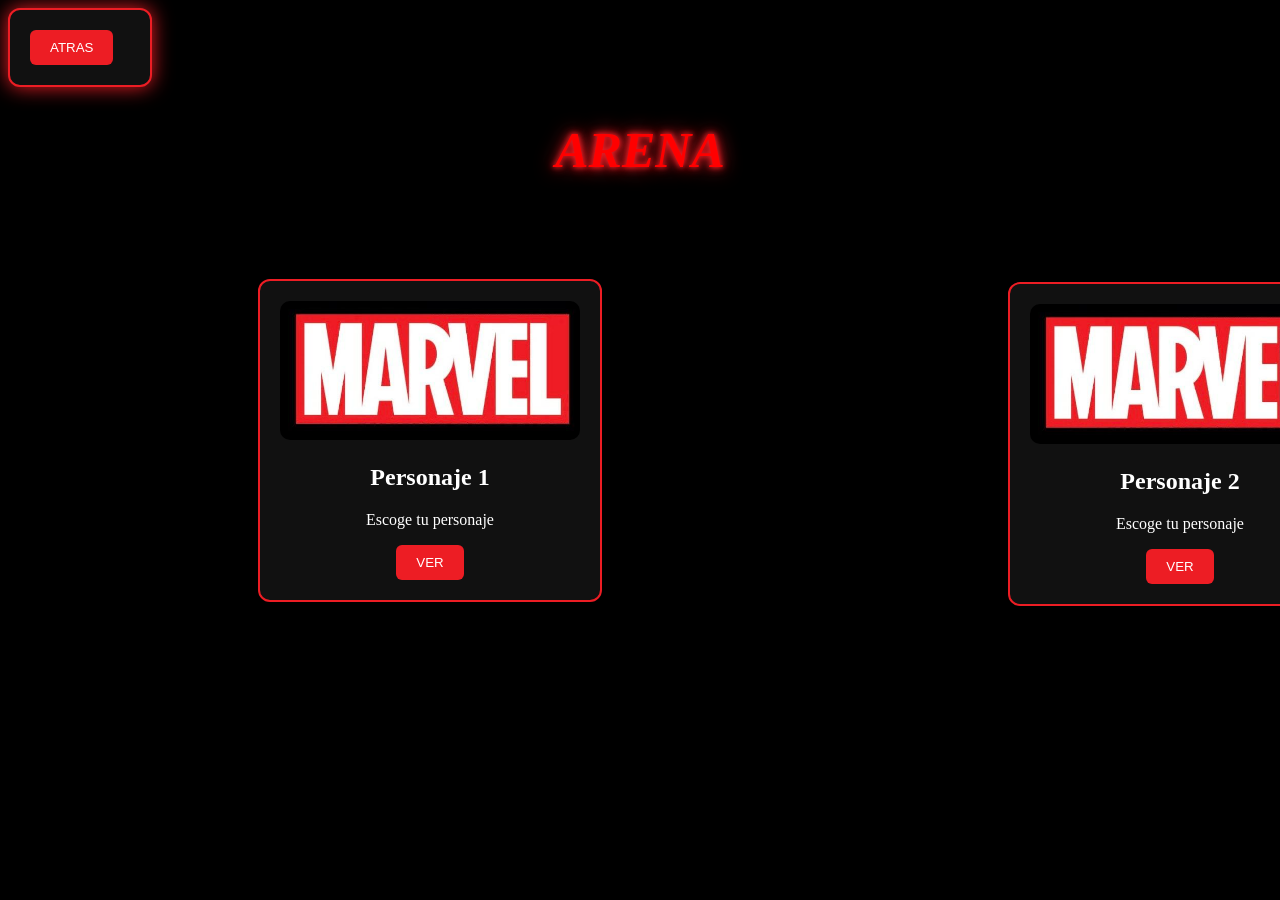
==== Arena.html @ b43c3904 "Cambios" ====
<!DOCTYPE html>
<html lang="en">
<head>
    <meta charset="UTF-8">
    <meta name="viewport" content="width=device-width, initial-scale=1.0">
    <title>Arena</title>
    <link rel="stylesheet" href="Estilo.css">
</head>
<body>

    <div class="atras-boton-arena">
        <a href="index.html"> <button>ATRAS</button></a>
    </div>
    
<h1>ARENA</h1>

<div class="personaje1">
    <img src="img/logo marvel.jpg" alt="logo">
    <h2>Personaje 1</h2>
    <p>Escoge tu personaje</p>
    <a href=""><button>VER</button></a>
</div>

<div class="personaje2">
    <img src="img/logo marvel.jpg" alt="logo">
    <h2>Personaje 2</h2>
    <p>Escoge tu personaje</p>
    <a href=""><button>VER</button></a>
</div>
    
</body>
</html>
---- Estilo.css ----
body{
    background-color: black;
}

h1{
    color:red;
    text-align: center;
    font-size: 50px;
    font-style: oblique;
    font-family: 'Times New Roman', Times, serif;
    text-shadow:
    0 0 5px #ED1D24,
    0 0 10px #ED1D24,
    0 0 20px #ED1D24;
}




.atras-boton button{
    width: 100px;
    background-color: #111;
    color:#ED1D24;
    padding: 20px;
    border: 2px solid #ED1D24;
    border-radius: 12px;
    text-shadow: 
    0 0 5px #ED1D24,
    0 0 10px,
    0 0 20px;
    cursor: pointer;
    
}






.card{
    width: 300px;
    background-color: #111;
    color: white;
    border: 2px solid #ED1D24;
    border-radius: 12px;
    text-align: center;
    padding: 20px;
    margin-left: 620px;
    margin-top:75px;
    transition: 0.5s;
}

.card img{
    width: 100%;
    border-radius: 10px;
}

.card:hover{
    transform: scale(1.05);
    box-shadow: 0 0 20px #ED1D24;
}


button{
    background-color: #ED1D24;
    color: white;
    padding: 10px 20px;
    border: none;
    border-radius: 6px;
    cursor: pointer;
        transition: 0.5s;

}

.card2{
    width: 300px;
    background-color: #111;
    color: white;
    border: 2px solid #ED1D24;
    border-radius: 12px;
    text-align: center;
    padding: 20px;
    margin-top:-435px;
    margin-left: 150px;
        transition: 0.5s;

    
}

.card2 img{
    width: 100%;
    border-radius: 10px;
}

.card2:hover{
    transform: scale(1.05);
    box-shadow: 0 0 20px #ED1D24;
}

.card3{
    width: 300px;
    background-color: #111;
    color:white;
    border: 2px solid #ED1D24;
    border-radius: 12px;
    text-align: center;
    padding: 20px;
    margin-left: 1100px;
    margin-top: -435px;
    transition: 0.5s;
}

.card3 img{
    width: 100%;
    border-radius: 10px;
}

.card3:hover{
    transform: scale(1.05);
    box-shadow: 0 0 20px #ED1D24;

}

/*Seccion para las cartas de los heroes*/

.spider-man{
    width: 300px;
    background-color: #111;
    color: white;
    border: 2px solid #ED1D24;
    border-radius: 12px;
    text-align: left;
    padding: 20px;
    margin-top: 100px;
    margin-left: 130px;
    transition: 0.5s;
}

.spider-man h2{
    text-align: center;
}

.spider-man img{
    width: 100%;
    border-radius: 10px;
}

.spider-man:hover{
    transform: scale(1.05);
    box-shadow: 0 0 20px #ED1D24;
}

.ironman{
    width: 300px;
    background-color: #111;
    color: white;
    border: 2px solid #ED1D24;
    border-radius: 12px;
    text-align: left;
    padding: 20px;
    margin-left: 625px;
    margin-top: -390px;
    transition: 0.5s;
}

.ironman h2{
    text-align: center;
}
.ironman img{
    width: 100%;
    border-radius: 10px;
}

.ironman:hover{
    transform: scale(1.05);
    box-shadow: 0 0 20px #ED1D24;
}

.hulk{
    width: 300px;
    background-color: #111;
    color: white;
    border: 2px solid #ED1D24;
    border-radius: 12px;
    text-align: left;
    padding: 20px;
    margin-top:-390px;
    margin-left: 1100px;
    transition: 0.5s;
}

.hulk h2{
    text-align: center;
}
.hulk img{
    width: 100%;
    border-radius: 10px;
}

.hulk:hover{
    transform: scale(1.05);
    box-shadow: 0 0 20px #ED1D24;
}

.deadpool{
    width: 300px;
    background-color: #111;
    color: white;
    border: 2px solid #ED1D24;
    border-radius: 12px;
    text-align: left;
    padding: 20px;
    margin-top: 75px;
    margin-left: 130px;
    transition: 0.5s;

}

.deadpool h2{
    text-align: center;
}

.deadpool img{
    width: 100%;
    border-radius: 10px;
}

.deadpool:hover{
    transform: scale(1.05);
    box-shadow: 0 0 20px #ED1D24;
}

.CapitanAmerica{
    width: 300px;
    background-color: #111;
    color:white;
    border: 2px solid #ED1D24;
    border-radius: 12px;
    text-align: left;
    padding: 20px;
    margin-top: -395px;
    margin-left:620px;
    transition: 0.5s;
}

.CapitanAmerica h2{
    text-align: center;
}

.CapitanAmerica img{
    width: 100%;
    border-radius: 10px;
}

.CapitanAmerica:hover{
    transform: scale(1.05);
    box-shadow: 0 0 20px #ED1D24;
}

.thor{
    width: 300px;
    background-color: #111;
    color:white;
    border: 2px solid #ED1D24;
    border-radius: 12px;
    padding: 20px;
    text-align: left;
    margin-left: 1100px;
    margin-top:-410px;
    transition: 0.5s;

}

.thor h2{
    text-align: center;
}


.thor img{
    width: 100%;
    border-radius: 10px;
}

.thor:hover{
    transform: scale(1.05);
    box-shadow: 0 0 20px #ED1D24;
}

.Daredevil{
    width: 300px;
    background-color: #111;
    color:white;
    border: 2px solid #ED1D24;
    border-radius: 12px;
    padding: 20px;
    margin-left: 130px;
    margin-top: 75px;
    transition: 0.5s;

}

.Daredevil h2{
    text-align: center;
}

.Daredevil img{
    width: 100%;
    border-radius: 10px;
}

.Daredevil:hover{
    transform: scale(1.05);
    box-shadow: 0 0 20px #ED1D24;
}

.punisher{
    width: 300px;
    background-color: #111;
    color: white;
    border:2px solid #ED1D24;
    border-radius: 12px;
    padding: 20px;
    text-align: left;
    margin-top: -410px;
    margin-left:620px;
    transition: 0.5s;
}

.punisher h2{
    text-align: center;
}

.punisher img {
    width: 100%;
    border-radius: 10px;
}

.punisher:hover{
    transform: scale(1.05);
    box-shadow: 0 0 20px #ED1D24;
}

.pantera{
    width: 320px;
    background-color: #111;
    color:white;
    border: 2px solid #ED1D24;
    border-radius: 12px;
    padding: 20px;
     margin-left: 1100px;
    margin-top:-410px;
    transition: 0.5s;
}

.pantera h2{
    text-align: center;
}

.pantera img{
    width: 100%;
    border-radius: 10px;
}

.pantera:hover{
    transform: scale(1.05);
    box-shadow: 0 0 20px #ED1D24;
}

.ant-man{
    width: 300px;
    background-color: #111;
    color: white;
    border: 2px solid #ED1D24;
    border-radius: 12px;
    padding: 20px;
    margin-left: 130px;
    margin-top: 75px;
    transition: 0.5s;
}

.ant-man h2{
    text-align: center;
}

.ant-man img{
    width: 100%;
    border-radius: 10px;
}

.ant-man:hover{
    transform: scale(1.05);
    box-shadow: 0 0 20px #ED1D24;
}

.reed{
    width: 315px;
    background-color: #111;
    color:white;
    border: 2px solid #ED1D24;
    border-radius: 12px;
    padding: 20px;
    text-align: left;
    margin-top: -410px;
    margin-left:620px;
    transition: 0.5s;
}

.reed h2{
    text-align: center;
}

.reed img{
    width: 100%;
    border-radius: 10px;
}

.reed:hover{
    transform: scale(1.05);
    box-shadow: 0 0 20px #ED1D24;
}

.strange{
    width: 300px;
    background-color: #111;
    color: white;
    border:2px solid #ED1D24;
    border-radius: 12px;
    padding: 20px;
    margin-left: 1100px;
    margin-top:-410px;
    transition: 0.5s;
}

.strange h2{
    text-align: center;
}

.strange img{
    width: 100%;
    border-radius: 10px;
}

.strange:hover{
    transform: scale(1.05);
    box-shadow: 0 0 20px #ED1D24;
}

.vision{
    width: 300px;
    background-color: #111;
    color:white;
    border: 2px solid #ED1D24;
    border-radius: 12px;
    padding: 20px;
    margin-left: 130px;
    margin-top: 75px;
    transition: 0.5s;
}

.vision h2{
    text-align: center;
}

.vision img{
    width: 100%;
    border-radius: 10px;
}

.vision:hover{
    transform: scale(1.05);
    box-shadow: 0 0 20px #ED1D24;
}

.wanda{
     width: 300px;
    background-color: #111;
    color:white;
    border: 2px solid #ED1D24;
    border-radius: 12px;
    padding: 20px;
    text-align: left;
    margin-top: -410px;
    margin-left:620px;
    transition: 0.5s;
}

.wanda h2{
    text-align: center;
}

.wanda img{
    width: 100%;
    border-radius: 10px;
}

.wanda:hover{
    transform: scale(1.05);
    box-shadow: 0 0 20px #ED1D24;
}

.venom{
    width: 300px;
    background-color: #111;
    color:white;
    border: 2px solid #ED1D24;
    border-radius: 12px;
    padding: 20px;
    text-align: left;
    margin-left: 1100px;
    margin-top:-410px;
    transition: 0.5s;
}

.venom h2{
    text-align: center;
}

.venom img{
    width: 100%;
    border-radius: 10px;
}

.venom:hover{
    transform: scale(1.05);
    box-shadow: 0 0 20px #ED1D24;
}

.ciclope{
    width: 300px;
    background-color: #111;
    color:white;
    border: 2px solid #ED1D24;
    border-radius: 12px;
    padding: 20px;
    margin-left: 130px;
    transition: 0.5s;
    margin-top: 75px;
}

.ciclope h2{
    text-align: center;
}

.ciclope img{
    width: 100%;
    border-radius: 10px;
}

.ciclope:hover{
    transform: scale(1.05);
    box-shadow: 0 0 20px #ED1D24;
}

.cap-marvel{
    width: 300px;
    background-color: #111;
    color:white;
    border: 2px solid #ED1D24;
    border-radius: 12px;
    padding: 20px;
    text-align: left;
    margin-top: -420px;
    margin-left:620px;
    transition: 0.5s;
}

.cap-marvel h2{
    text-align: center;
}

.cap-marvel img{
    width: 100%;
    border-radius: 10px;
}

.cap-marvel:hover{
    transform: scale(1.05);
    box-shadow: 0 0 20px #ED1D24;
}

.fantasma{
width: 300px;
background-color: #111;
color:white;
border: 2px solid #ED1D24;
border-radius: 12px;
padding: 20px;
text-align: left;
margin-left: 1100px;
 margin-top:-410px;
 transition: 0.5s;
}

.fantasma h2{
    text-align: center;
}

.fantasma img{
    width: 100%;
    border-radius: 10px;
}

.fantasma:hover{
    transform: scale(1.05);
    box-shadow: 0 0 20px #ED1D24;
}

.silver-surfer{
    width: 300px;
    background-color: #111;
    color:white;
    border: 2px solid #ED1D24;
    border-radius: 12px;
    padding: 20px;
    margin-left: 130px;
    margin-top: 75px;
    transition: 0.5s;
}

.silver-surfer h2{
    text-align: center;
}

.silver-surfer img{
    width: 100%;
    border-radius: 10px;
}

.silver-surfer:hover{
    transform: scale(1.05);
    box-shadow: 0 0 20px #ED1D24;
}

.beyonder{
    width: 300px;
    background-color: #111;
    color: white;
    border: 2px solid #ED1D24;
    border-radius: 12px;
    padding: 20px;
    text-align: left;
    margin-top: -440px;
    margin-left:620px;
    transition: 0.5s;
}

.beyonder h2{
    text-align: center;
}

.beyonder img{
    width: 100%;
    border-radius: 10px;
}

.beyonder:hover{
    transform: scale(1.05);
    box-shadow: 0 0 20px #ED1D24;
}

.logan{
    width: 300px;
background-color: #111;
color:white;
border: 2px solid #ED1D24;
border-radius: 12px;
padding: 20px;
text-align: left;
margin-left: 1100px;
 margin-top:-410px;
 transition: 0.5s;
}

.logan h2{
    text-align: center;
}

.logan img{
    width: 100%;
    border-radius: 10px;
}

.logan:hover{
    transform: scale(1.05);
    box-shadow: 0 0 20px #ED1D24;
}

/*Seccion para la arena */

h1{
   color:red;
    text-align: center;
    font-size: 50px;
    font-style: oblique;
    font-family: 'Times New Roman', Times, serif;
    text-shadow:
    0 0 5px #ED1D24,
    0 0 10px #ED1D24,
    0 0 20px #ED1D24;
}

.personaje1{
    width: 300px;
    background-color: #111;
    color:white;
    padding: 20px;
    border: 2px solid #ED1D24;
    border-radius: 12px;
    text-align: center;
    transition: 0.5s;
    margin-left: 250px;
    margin-top: 100px;
}

.personaje1 img{
    width: 100%;
    border-radius: 10px;
}

.personaje1:hover{
transform: scale(1.05);
box-shadow: 0 0 20px #ED1D24;
}

.personaje2{
    width: 300px;
    background-color: #111;
    color:white;
    padding: 20px;
    border: 2px solid #ED1D24;
    border-radius: 12px;
    text-align: center;
    transition: 0.5s;
    margin-left: 1000px;
    margin-top: -320px;
}

.personaje2 img{
    width: 100%;
    border-radius: 10px;
}

.personaje2:hover{
transform: scale(1.05);
box-shadow: 0 0 20px #ED1D24;
}

.atras-boton-arena{
    width: 100px;
    background-color: #111;
    color:#ED1D24;
    padding: 20px;
    border: 2px solid #ED1D24;
    border-radius: 12px;
    text-shadow: 
    0 0 5px #ED1D24,
    0 0 10px,
    0 0 20px;
    box-shadow: 0 0 20px #ED1D24;
    cursor: pointer;
    
    
}
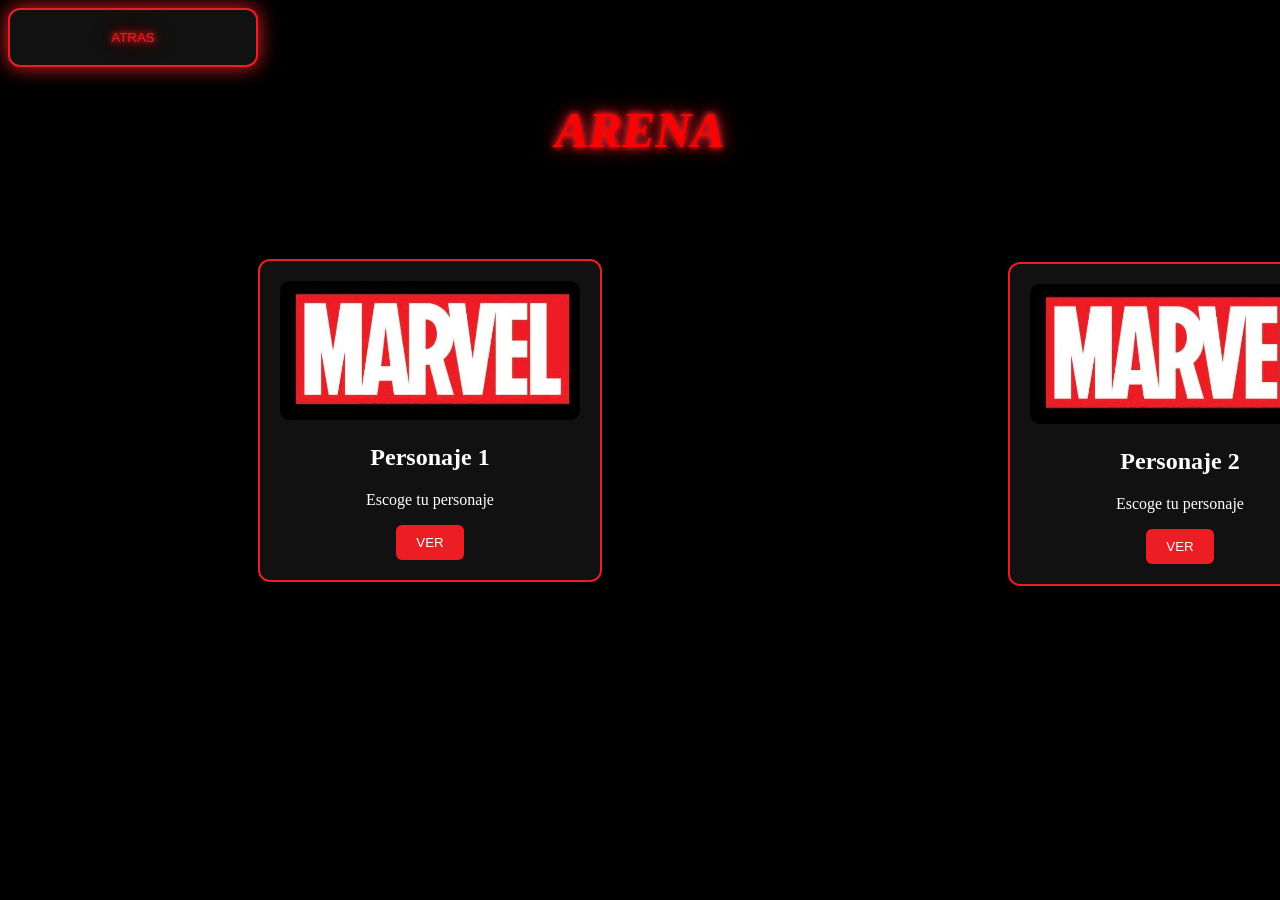
==== commit aca0b041: "Modificaciones en Arena." ====
--- a/Arena.html
+++ b/Arena.html
@@ -18,14 +18,14 @@
     <img src="img/logo marvel.jpg" alt="logo">
     <h2>Personaje 1</h2>
     <p>Escoge tu personaje</p>
-    <a href=""><button>VER</button></a>
+    <a href="Eleccion1.html"><button>VER</button></a>
 </div>
 
 <div class="personaje2">
     <img src="img/logo marvel.jpg" alt="logo">
     <h2>Personaje 2</h2>
     <p>Escoge tu personaje</p>
-    <a href=""><button>VER</button></a>
+    <a href="Eleccion2.html"><button>VER</button></a>
 </div>
     
 </body>
--- a/Estilo.css
+++ b/Estilo.css
@@ -18,7 +18,7 @@
 
 
 .atras-boton button{
-    width: 100px;
+    width: 250px;
     background-color: #111;
     color:#ED1D24;
     padding: 20px;
@@ -745,8 +745,8 @@
 box-shadow: 0 0 20px #ED1D24;
 }
 
-.atras-boton-arena{
-    width: 100px;
+.atras-boton-arena button{
+    width: 250px;
     background-color: #111;
     color:#ED1D24;
     padding: 20px;
@@ -762,3 +762,1194 @@
     
 }
 
+/*SECCION PARA LA ELEECION 1*/
+
+.atras-boton-eleccion1 button{
+    width: 250px;
+    background-color: #111;
+    color:#ED1D24;
+    padding: 20px;
+    border: 2px solid #ED1D24;
+    border-radius: 12px;
+    text-shadow: 
+    0 0 5px #ED1D24,
+    0 0 10px,
+    0 0 20px;
+    cursor: pointer;
+
+}
+
+.spider-man-eleccion1{
+    width: 300px;
+    background-color: #111;
+    color:white;
+    border: 2px solid #ED1D24;
+    border-radius: 12px;
+    padding: 20px;
+    text-align: center;
+    margin-top: 100px;
+    margin-left: 130px;
+    transition: 0.5s;
+}
+
+.spider-man-eleccion1 h2{
+    text-align: center;
+}
+
+.spider-man-eleccion1 img{
+    width: 100%;
+    border-radius: 10px;
+}
+
+.spider-man-eleccion1:hover{
+    transform: scale(1.05);
+    box-shadow: 0 0 20px #ED1D24;
+}
+
+.ironman-eleccion1{
+    width: 300px;
+    background-color: #111;
+    color:white;
+    border: 2px solid #ED1D24;
+    border-radius: 12px;
+    padding: 20px;
+    text-align: center;
+    margin-left: 625px;
+    margin-top: -320px;
+    transition: 0.5s;
+}
+
+.ironman-eleccion1 h2{
+    text-align: center;
+}
+
+.ironman-eleccion1 img{
+    width: 100%;
+    border-radius: 10px;
+}
+
+.ironman-eleccion1:hover{
+    transform: scale(1.05);
+    box-shadow: 0 0 20px #ED1D24;
+}
+
+.hulk-eleccion1{
+    width: 300px;
+    background-color: #111;
+    color:white;
+    border: 2px solid #ED1D24;
+    border-radius: 12px;
+    padding: 20px;
+    text-align: center;
+   margin-top:-325px;
+    margin-left: 1100px;
+    transition: 0.5s;
+}
+
+.hulk-eleccion1 h2{
+    text-align: center;
+}
+
+.hulk-eleccion1 img{
+    width: 100%;
+    border-radius: 10px;
+}
+
+.hulk-eleccion1:hover{
+    transform: scale(1.05);
+    box-shadow: 0 0 20px #ED1D24;
+}
+
+.deadpool-eleccion1{
+    width: 300px;
+    background-color: #111;
+    color:white;
+    border: 2px solid #ED1D24;
+    border-radius: 12px;
+    padding: 20px;
+    text-align: center;
+    margin-top: 100px;
+    margin-left: 130px;
+    transition: 0.5s;
+}
+
+.deadpool-eleccion1 h2{
+    text-align: center;
+}
+
+.deadpool-eleccion1 img{
+    width: 100%;
+    border-radius: 10px;
+}
+
+.deadpool-eleccion1:hover{
+    transform: scale(1.05);
+    box-shadow: 0 0 20px #ED1D24;
+}
+
+.CapitanAmerica-eleccion1{
+    width: 300px;
+    background-color: #111;
+    color:white;
+    border: 2px solid #ED1D24;
+    border-radius: 12px;
+    padding: 20px;
+    text-align: center;
+     margin-top: -320px;
+    margin-left:620px;
+    transition: 0.5s;
+}
+
+.CapitanAmerica-eleccion1 h2{
+    text-align: center;
+}
+
+.CapitanAmerica-eleccion1 img{
+    width: 100%;
+    border-radius: 10px;
+}
+
+.CapitanAmerica-eleccion1:hover{
+    transform: scale(1.05);
+    box-shadow: 0 0 20px #ED1D24;
+}
+
+.thor-eleccion1{
+    width: 300px;
+    background-color: #111;
+    color:white;
+    border: 2px solid #ED1D24;
+    border-radius: 12px;
+    padding: 20px;
+    text-align: center;
+    margin-left: 1100px;
+    margin-top:-320px;
+    transition: 0.5s;
+}
+
+.thor-eleccion1 h2{
+    text-align: center;
+}
+
+.thor-eleccion1 img{
+    width: 100%;
+    border-radius: 10px;
+}
+
+.thor-eleccion1:hover{
+    transform: scale(1.05);
+    box-shadow: 0 0 20px #ED1D24;
+}
+
+.Daredevil-eleccion1{
+    width: 300px;
+    background-color: #111;
+    color:white;
+    border: 2px solid #ED1D24;
+    border-radius: 12px;
+    padding: 20px;
+    text-align: center;
+    margin-top: 100px;
+    margin-left: 130px;
+    transition: 0.5s;
+}
+
+.Daredevil-eleccion1 h2{
+    text-align: center;
+}
+
+.Daredevil-eleccion1 img{
+    width: 100%;
+    border-radius: 10px;
+}
+
+.Daredevil-eleccion1:hover{
+    transform: scale(1.05);
+    box-shadow: 0 0 20px #ED1D24;
+}
+
+
+.punisher-eleccion1{
+    width: 300px;
+    background-color: #111;
+    color:white;
+    border: 2px solid #ED1D24;
+    border-radius: 12px;
+    padding: 20px;
+    text-align: center;
+    margin-top: -325px;
+    margin-left:620px;
+    transition: 0.5s;
+}
+
+.punisher-eleccion1 h2{
+    text-align: center;
+}
+
+.punisher-eleccion1 img{
+    width: 100%;
+    border-radius: 10px;
+}
+
+.punisher-eleccion1:hover{
+    transform: scale(1.05);
+    box-shadow: 0 0 20px #ED1D24;
+}
+
+
+.pantera-eleccion1{
+    width: 325px;
+    background-color: #111;
+    color:white;
+    border: 2px solid #ED1D24;
+    border-radius: 12px;
+    padding: 20px;
+    text-align: center;
+    margin-left: 1100px;
+    margin-top:-300px;
+    transition: 0.5s;
+}
+
+.pantera-eleccion1 h2{
+    text-align: center;
+}
+
+.pantera-eleccion1 img{
+    width: 100%;
+    border-radius: 10px;
+}
+
+.pantera-eleccion1:hover{
+    transform: scale(1.05);
+    box-shadow: 0 0 20px #ED1D24;
+}
+
+
+.ant-man-eleccion1{
+    width: 300px;
+    background-color: #111;
+    color:white;
+    border: 2px solid #ED1D24;
+    border-radius: 12px;
+    padding: 20px;
+    text-align: center;
+    margin-top: 100px;
+    margin-left: 130px;
+    transition: 0.5s;
+}
+
+.ant-man-eleccion1 h2{
+    text-align: center;
+}
+
+.ant-man-eleccion1 img{
+    width: 100%;
+    border-radius: 10px;
+}
+
+.ant-man-eleccion1:hover{
+    transform: scale(1.05);
+    box-shadow: 0 0 20px #ED1D24;
+}
+
+
+
+.reed-eleccion1{
+    width: 300px;
+    background-color: #111;
+    color:white;
+    border: 2px solid #ED1D24;
+    border-radius: 12px;
+    padding: 20px;
+    text-align: center;
+     margin-top: -320px;
+    margin-left:620px;
+    transition: 0.5s;
+}
+
+.reed-eleccion1 h2{
+    text-align: center;
+}
+
+.reed-eleccion1 img{
+    width: 100%;
+    border-radius: 10px;
+}
+
+.reed-eleccion1:hover{
+    transform: scale(1.05);
+    box-shadow: 0 0 20px #ED1D24;
+}
+
+
+
+.strange-eleccion1{
+    width: 300px;
+    background-color: #111;
+    color:white;
+    border: 2px solid #ED1D24;
+    border-radius: 12px;
+    padding: 20px;
+    text-align: center;
+    margin-top: -310px;
+    margin-left: 1100px;
+    transition: 0.5s;
+}
+
+.strange-eleccion1 h2{
+    text-align: center;
+}
+
+.strange-eleccion1 img{
+    width: 100%;
+    border-radius: 10px;
+}
+
+.strange-eleccion1:hover{
+    transform: scale(1.05);
+    box-shadow: 0 0 20px #ED1D24;
+}
+
+
+
+.vision-eleccion1{
+    width: 300px;
+    background-color: #111;
+    color:white;
+    border: 2px solid #ED1D24;
+    border-radius: 12px;
+    padding: 20px;
+    text-align: center;
+    margin-top: 100px;
+    margin-left: 130px;
+    transition: 0.5s;
+}
+
+.vision-eleccion1 h2{
+    text-align: center;
+}
+
+.vision-eleccion1 img{
+    width: 100%;
+    border-radius: 10px;
+}
+
+.vision-eleccion1:hover{
+    transform: scale(1.05);
+    box-shadow: 0 0 20px #ED1D24;
+}
+
+
+
+.wanda-eleccion1{
+    width: 300px;
+    background-color: #111;
+    color:white;
+    border: 2px solid #ED1D24;
+    border-radius: 12px;
+    padding: 20px;
+    text-align: center;
+    margin-top: -320px;
+    margin-left: 620px;
+    transition: 0.5s;
+}
+
+.wanda-eleccion1 h2{
+    text-align: center;
+}
+
+.wanda-eleccion1 img{
+    width: 100%;
+    border-radius: 10px;
+}
+
+.wanda-eleccion1:hover{
+    transform: scale(1.05);
+    box-shadow: 0 0 20px #ED1D24;
+}
+
+
+
+.venom-eleccion1{
+    width: 300px;
+    background-color: #111;
+    color:white;
+    border: 2px solid #ED1D24;
+    border-radius: 12px;
+    padding: 20px;
+    text-align: center;
+    margin-top: -320px;
+    margin-left: 1100px;
+    transition: 0.5s;
+}
+
+.venom-eleccion1 h2{
+    text-align: center;
+}
+
+.venom-eleccion1 img{
+    width: 100%;
+    border-radius: 10px;
+}
+
+.venom-eleccion1:hover{
+    transform: scale(1.05);
+    box-shadow: 0 0 20px #ED1D24;
+}
+
+
+
+.ciclope-eleccion1{
+    width: 300px;
+    background-color: #111;
+    color:white;
+    border: 2px solid #ED1D24;
+    border-radius: 12px;
+    padding: 20px;
+    text-align: center;
+    margin-top: 100px;
+    margin-left: 130px;
+    transition: 0.5s;
+}
+
+.ciclope-eleccion1 h2{
+    text-align: center;
+}
+
+.ciclope-eleccion1 img{
+    width: 100%;
+    border-radius: 10px;
+}
+
+.ciclope-eleccion1:hover{
+    transform: scale(1.05);
+    box-shadow: 0 0 20px #ED1D24;
+}
+
+
+
+.cap-marvel-eleccion1{
+    width: 300px;
+    background-color: #111;
+    color:white;
+    border: 2px solid #ED1D24;
+    border-radius: 12px;
+    padding: 20px;
+    text-align: center;
+    margin-top: -330px;
+    margin-left: 625px;
+    transition: 0.5s;
+}
+
+.cap-marvel-eleccion1 h2{
+    text-align: center;
+}
+
+.cap-marvel-eleccion1 img{
+    width: 100%;
+    border-radius: 10px;
+}
+
+.cap-marvel-eleccion1:hover{
+    transform: scale(1.05);
+    box-shadow: 0 0 20px #ED1D24;
+}
+
+
+
+.fantasma-eleccion1{
+    width: 300px;
+    background-color: #111;
+    color:white;
+    border: 2px solid #ED1D24;
+    border-radius: 12px;
+    padding: 20px;
+    text-align: center;
+    margin-top: -325px;
+    margin-left: 1100px;
+    transition: 0.5s;
+}
+
+.fantasma-eleccion1 h2{
+    text-align: center;
+}
+
+.fantasma-eleccion1 img{
+    width: 100%;
+    border-radius: 10px;
+}
+
+.fantasma-eleccion1:hover{
+    transform: scale(1.05);
+    box-shadow: 0 0 20px #ED1D24;
+}
+
+
+
+.silver-surfer-eleccion1{
+    width: 300px;
+    background-color: #111;
+    color:white;
+    border: 2px solid #ED1D24;
+    border-radius: 12px;
+    padding: 20px;
+    text-align: center;
+    margin-top: 130px;
+    margin-left: 130px;
+    transition: 0.5s;
+}
+
+.silver-surfer-eleccion1 h2{
+    text-align: center;
+}
+
+.silver-surfer-eleccion1 img{
+    width: 100%;
+    border-radius: 10px;
+}
+
+.silver-surfer-eleccion1:hover{
+    transform: scale(1.05);
+    box-shadow: 0 0 20px #ED1D24;
+}
+
+
+
+.beyonder-eleccion1{
+    width: 300px;
+    background-color: #111;
+    color:white;
+    border: 2px solid #ED1D24;
+    border-radius: 12px;
+    padding: 20px;
+    text-align: center;
+    margin-top: -350px;
+    margin-left: 630px;
+    transition: 0.5s;
+}
+
+.beyonder-eleccion1 h2{
+    text-align: center;
+}
+
+.beyonder-eleccion1 img{
+    width: 100%;
+    border-radius: 10px;
+}
+
+.beyonder-eleccion1:hover{
+    transform: scale(1.05);
+    box-shadow: 0 0 20px #ED1D24;
+}
+
+
+
+.logan-eleccion1{
+    width: 300px;
+    background-color: #111;
+    color:white;
+    border: 2px solid #ED1D24;
+    border-radius: 12px;
+    padding: 20px;
+    text-align: center;
+    margin-top:-350px;
+    margin-left: 1100px;
+    transition: 0.5s;
+}
+
+.logan-eleccion1 h2{
+    text-align: center;
+}
+
+.logan-eleccion1 img{
+    width: 100%;
+    border-radius: 10px;
+}
+
+.logan-eleccion1:hover{
+    transform: scale(1.05);
+    box-shadow: 0 0 20px #ED1D24;
+}
+
+/*SECCION DE ELECCION 2 */
+
+.atras-boton-eleccion2 button{
+    width: 250px;
+    background-color: #111;
+    color:#ED1D24;
+    padding: 20px;
+    border: 2px solid #ED1D24;
+    border-radius: 12px;
+    text-shadow: 
+    0 0 5px #ED1D24,
+    0 0 10px,
+    0 0 20px;
+    cursor: pointer;
+}
+
+.spider-man-eleccion2{
+    width: 300px;
+    background-color: #111;
+    color:white;
+    border: 2px solid #ED1D24;
+    border-radius: 12px;
+    padding: 20px;
+    text-align: center;
+    margin-top: 100px;
+    margin-left: 130px;
+    transition: 0.5s;
+}
+
+.spider-man-eleccion2 h2{
+    text-align: center;
+}
+
+.spider-man-eleccion2 img{
+    width: 100%;
+    border-radius: 10px;
+}
+
+.spider-man-eleccion2:hover{
+    transform: scale(1.05);
+    box-shadow: 0 0 20px #ED1D24;
+}
+
+.ironman-eleccion2{
+    width: 300px;
+    background-color: #111;
+    color:white;
+    border: 2px solid #ED1D24;
+    border-radius: 12px;
+    padding: 20px;
+    text-align: center;
+    margin-left: 625px;
+    margin-top: -320px;
+    transition: 0.5s;
+}
+
+.ironman-eleccion2 h2{
+    text-align: center;
+}
+
+.ironman-eleccion2 img{
+    width: 100%;
+    border-radius: 10px;
+}
+
+.ironman-eleccion2:hover{
+    transform: scale(1.05);
+    box-shadow: 0 0 20px #ED1D24;
+}
+
+.hulk-eleccion2{
+    width: 300px;
+    background-color: #111;
+    color:white;
+    border: 2px solid #ED1D24;
+    border-radius: 12px;
+    padding: 20px;
+    text-align: center;
+   margin-top:-325px;
+    margin-left: 1100px;
+    transition: 0.5s;
+}
+
+.hulk-eleccion2 h2{
+    text-align: center;
+}
+
+.hulk-eleccion2 img{
+    width: 100%;
+    border-radius: 10px;
+}
+
+.hulk-eleccion2:hover{
+    transform: scale(1.05);
+    box-shadow: 0 0 20px #ED1D24;
+}
+
+.deadpool-eleccion2{
+    width: 300px;
+    background-color: #111;
+    color:white;
+    border: 2px solid #ED1D24;
+    border-radius: 12px;
+    padding: 20px;
+    text-align: center;
+    margin-top: 100px;
+    margin-left: 130px;
+    transition: 0.5s;
+}
+
+.deadpool-eleccion2 h2{
+    text-align: center;
+}
+
+.deadpool-eleccion2 img{
+    width: 100%;
+    border-radius: 10px;
+}
+
+.deadpool-eleccion2:hover{
+    transform: scale(1.05);
+    box-shadow: 0 0 20px #ED1D24;
+}
+
+.CapitanAmerica-eleccion2{
+    width: 300px;
+    background-color: #111;
+    color:white;
+    border: 2px solid #ED1D24;
+    border-radius: 12px;
+    padding: 20px;
+    text-align: center;
+     margin-top: -320px;
+    margin-left:620px;
+    transition: 0.5s;
+}
+
+.CapitanAmerica-eleccion2 h2{
+    text-align: center;
+}
+
+.CapitanAmerica-eleccion2 img{
+    width: 100%;
+    border-radius: 10px;
+}
+
+.CapitanAmerica-eleccion2:hover{
+    transform: scale(1.05);
+    box-shadow: 0 0 20px #ED1D24;
+}
+
+.thor-eleccion2{
+    width: 300px;
+    background-color: #111;
+    color:white;
+    border: 2px solid #ED1D24;
+    border-radius: 12px;
+    padding: 20px;
+    text-align: center;
+    margin-left: 1100px;
+    margin-top:-320px;
+    transition: 0.5s;
+}
+
+.thor-eleccion2 h2{
+    text-align: center;
+}
+
+.thor-eleccion2 img{
+    width: 100%;
+    border-radius: 10px;
+}
+
+.thor-eleccion2:hover{
+    transform: scale(1.05);
+    box-shadow: 0 0 20px #ED1D24;
+}
+
+.Daredevil-eleccion2{
+    width: 300px;
+    background-color: #111;
+    color:white;
+    border: 2px solid #ED1D24;
+    border-radius: 12px;
+    padding: 20px;
+    text-align: center;
+    margin-top: 100px;
+    margin-left: 130px;
+    transition: 0.5s;
+}
+
+.Daredevil-eleccion2 h2{
+    text-align: center;
+}
+
+.Daredevil-eleccion2 img{
+    width: 100%;
+    border-radius: 10px;
+}
+
+.Daredevil-eleccion2:hover{
+    transform: scale(1.05);
+    box-shadow: 0 0 20px #ED1D24;
+}
+
+.punisher-eleccion2{
+    width: 300px;
+    background-color: #111;
+    color:white;
+    border: 2px solid #ED1D24;
+    border-radius: 12px;
+    padding: 20px;
+    text-align: center;
+    margin-top: -325px;
+    margin-left:620px;
+    transition: 0.5s;
+}
+
+.punisher-eleccion2 h2{
+    text-align: center;
+}
+
+.punisher-eleccion2 img{
+    width: 100%;
+    border-radius: 10px;
+}
+
+.punisher-eleccion2:hover{
+    transform: scale(1.05);
+    box-shadow: 0 0 20px #ED1D24;
+}
+
+.pantera-eleccion2{
+    width: 325px;
+    background-color: #111;
+    color:white;
+    border: 2px solid #ED1D24;
+    border-radius: 12px;
+    padding: 20px;
+    text-align: center;
+    margin-left: 1100px;
+    margin-top:-300px;
+    transition: 0.5s;
+}
+
+.pantera-eleccion2 h2{
+    text-align: center;
+}
+
+.pantera-eleccion2 img{
+    width: 100%;
+    border-radius: 10px;
+}
+
+.pantera-eleccion2:hover{
+    transform: scale(1.05);
+    box-shadow: 0 0 20px #ED1D24;
+}
+
+.ant-man-eleccion2{
+    width: 300px;
+    background-color: #111;
+    color:white;
+    border: 2px solid #ED1D24;
+    border-radius: 12px;
+    padding: 20px;
+    text-align: center;
+    margin-top: 100px;
+    margin-left: 130px;
+    transition: 0.5s;
+}
+
+.ant-man-eleccion2 h2{
+    text-align: center;
+}
+
+.ant-man-eleccion2 img{
+    width: 100%;
+    border-radius: 10px;
+}
+
+.ant-man-eleccion2:hover{
+    transform: scale(1.05);
+    box-shadow: 0 0 20px #ED1D24;
+}
+
+.reed-eleccion2{
+    width: 300px;
+    background-color: #111;
+    color:white;
+    border: 2px solid #ED1D24;
+    border-radius: 12px;
+    padding: 20px;
+    text-align: center;
+     margin-top: -320px;
+    margin-left:620px;
+    transition: 0.5s;
+}
+
+.reed-eleccion2 h2{
+    text-align: center;
+}
+
+.reed-eleccion2 img{
+    width: 100%;
+    border-radius: 10px;
+}
+
+.reed-eleccion2:hover{
+    transform: scale(1.05);
+    box-shadow: 0 0 20px #ED1D24;
+}
+
+.strange-eleccion2{
+    width: 300px;
+    background-color: #111;
+    color:white;
+    border: 2px solid #ED1D24;
+    border-radius: 12px;
+    padding: 20px;
+    text-align: center;
+    margin-top: -310px;
+    margin-left: 1100px;
+    transition: 0.5s;
+}
+
+.strange-eleccion2 h2{
+    text-align: center;
+}
+
+.strange-eleccion2 img{
+    width: 100%;
+    border-radius: 10px;
+}
+
+.strange-eleccion2:hover{
+    transform: scale(1.05);
+    box-shadow: 0 0 20px #ED1D24;
+}
+
+.vision-eleccion2{
+    width: 300px;
+    background-color: #111;
+    color:white;
+    border: 2px solid #ED1D24;
+    border-radius: 12px;
+    padding: 20px;
+    text-align: center;
+    margin-top: 100px;
+    margin-left: 130px;
+    transition: 0.5s;
+}
+
+.vision-eleccion2 h2{
+    text-align: center;
+}
+
+.vision-eleccion2 img{
+    width: 100%;
+    border-radius: 10px;
+}
+
+.vision-eleccion2:hover{
+    transform: scale(1.05);
+    box-shadow: 0 0 20px #ED1D24;
+}
+
+.wanda-eleccion2{
+    width: 300px;
+    background-color: #111;
+    color:white;
+    border: 2px solid #ED1D24;
+    border-radius: 12px;
+    padding: 20px;
+    text-align: center;
+    margin-top: -320px;
+    margin-left: 620px;
+    transition: 0.5s;
+}
+
+.wanda-eleccion2 h2{
+    text-align: center;
+}
+
+.wanda-eleccion2 img{
+    width: 100%;
+    border-radius: 10px;
+}
+
+.wanda-eleccion2:hover{
+    transform: scale(1.05);
+    box-shadow: 0 0 20px #ED1D24;
+}
+
+.venom-eleccion2{
+    width: 300px;
+    background-color: #111;
+    color:white;
+    border: 2px solid #ED1D24;
+    border-radius: 12px;
+    padding: 20px;
+    text-align: center;
+    margin-top: -320px;
+    margin-left: 1100px;
+    transition: 0.5s;
+}
+
+.venom-eleccion2 h2{
+    text-align: center;
+}
+
+.venom-eleccion2 img{
+    width: 100%;
+    border-radius: 10px;
+}
+
+.venom-eleccion2:hover{
+    transform: scale(1.05);
+    box-shadow: 0 0 20px #ED1D24;
+}
+
+.ciclope-eleccion2{
+    width: 300px;
+    background-color: #111;
+    color:white;
+    border: 2px solid #ED1D24;
+    border-radius: 12px;
+    padding: 20px;
+    text-align: center;
+    margin-top: 100px;
+    margin-left: 130px;
+    transition: 0.5s;
+}
+
+.ciclope-eleccion2 h2{
+    text-align: center;
+}
+
+.ciclope-eleccion2 img{
+    width: 100%;
+    border-radius: 10px;
+}
+
+.ciclope-eleccion2:hover{
+    transform: scale(1.05);
+    box-shadow: 0 0 20px #ED1D24;
+}
+
+.cap-marvel-eleccion2{
+    width: 300px;
+    background-color: #111;
+    color:white;
+    border: 2px solid #ED1D24;
+    border-radius: 12px;
+    padding: 20px;
+    text-align: center;
+    margin-top: -330px;
+    margin-left: 625px;
+    transition: 0.5s;
+}
+
+.cap-marvel-eleccion2 h2{
+    text-align: center;
+}
+
+.cap-marvel-eleccion2 img{
+    width: 100%;
+    border-radius: 10px;
+}
+
+.cap-marvel-eleccion2:hover{
+    transform: scale(1.05);
+    box-shadow: 0 0 20px #ED1D24;
+}
+
+.fantasma-eleccion2{
+    width: 300px;
+    background-color: #111;
+    color:white;
+    border: 2px solid #ED1D24;
+    border-radius: 12px;
+    padding: 20px;
+    text-align: center;
+    margin-top: -325px;
+    margin-left: 1100px;
+    transition: 0.5s;
+}
+
+.fantasma-eleccion2 h2{
+    text-align: center;
+}
+
+.fantasma-eleccion2 img{
+    width: 100%;
+    border-radius: 10px;
+}
+
+.fantasma-eleccion2:hover{
+    transform: scale(1.05);
+    box-shadow: 0 0 20px #ED1D24;
+}
+
+.silver-surfer-eleccion2{
+    width: 300px;
+    background-color: #111;
+    color:white;
+    border: 2px solid #ED1D24;
+    border-radius: 12px;
+    padding: 20px;
+    text-align: center;
+    margin-top: 130px;
+    margin-left: 130px;
+    transition: 0.5s;
+}
+
+.silver-surfer-eleccion2 h2{
+    text-align: center;
+}
+
+.silver-surfer-eleccion2 img{
+    width: 100%;
+    border-radius: 10px;
+}
+
+.silver-surfer-eleccion2:hover{
+    transform: scale(1.05);
+    box-shadow: 0 0 20px #ED1D24;
+}
+
+.beyonder-eleccion2{
+    width: 300px;
+    background-color: #111;
+    color:white;
+    border: 2px solid #ED1D24;
+    border-radius: 12px;
+    padding: 20px;
+    text-align: center;
+    margin-top: -350px;
+    margin-left: 630px;
+    transition: 0.5s;
+}
+
+.beyonder-eleccion2 h2{
+    text-align: center;
+}
+
+.beyonder-eleccion2 img{
+    width: 100%;
+    border-radius: 10px;
+}
+
+.beyonder-eleccion2:hover{
+    transform: scale(1.05);
+    box-shadow: 0 0 20px #ED1D24;
+}
+
+.logan-eleccion2{
+    width: 300px;
+    background-color: #111;
+    color:white;
+    border: 2px solid #ED1D24;
+    border-radius: 12px;
+    padding: 20px;
+    text-align: center;
+    margin-top:-350px;
+    margin-left: 1100px;
+    transition: 0.5s;
+}
+
+.logan-eleccion2 h2{
+    text-align: center;
+}
+
+.logan-eleccion2 img{
+    width: 100%;
+    border-radius: 10px;
+}
+
+.logan-eleccion2:hover{
+    transform: scale(1.05);
+    box-shadow: 0 0 20px #ED1D24;
+}
